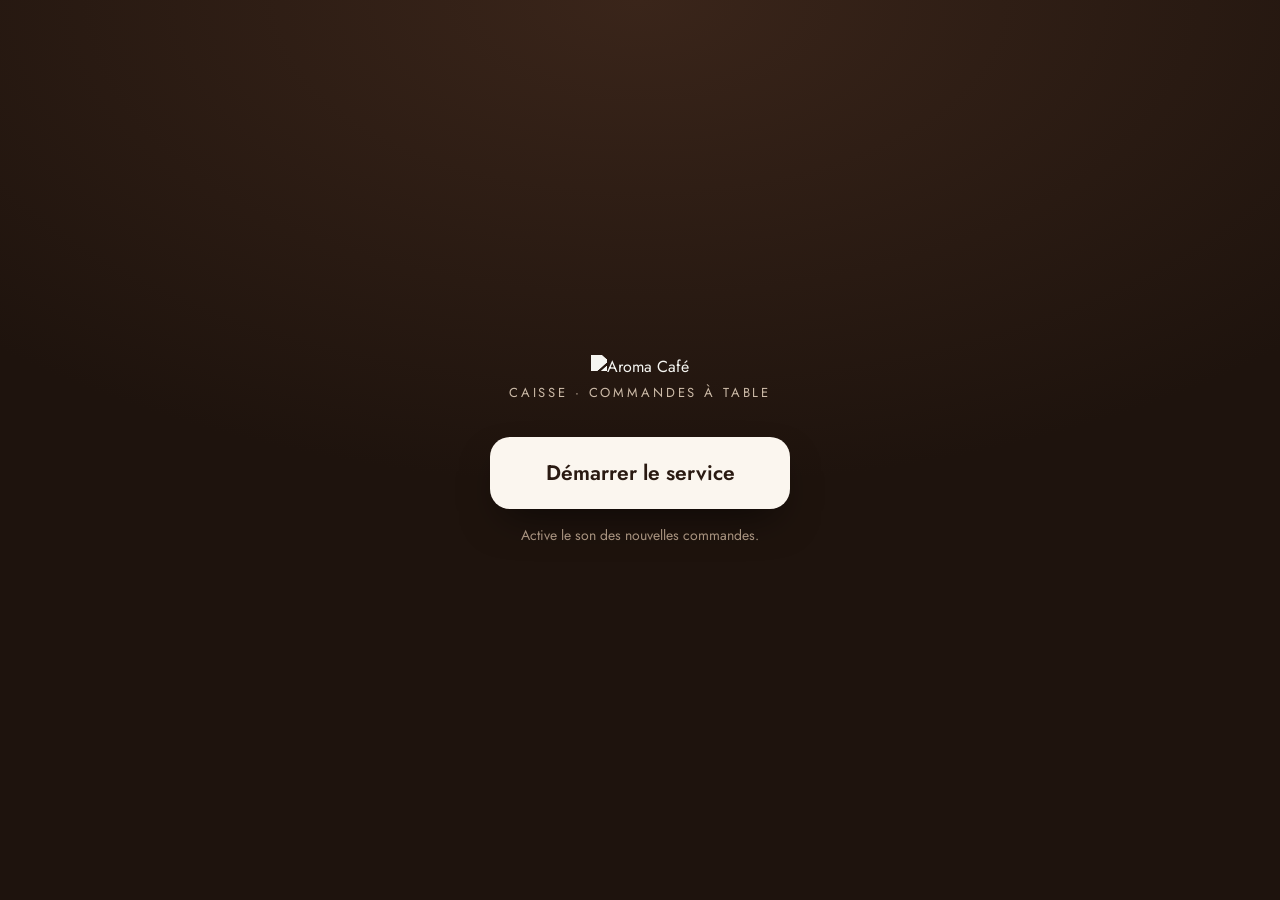
==== backend/src/main/resources/static/caisse.html @ f6226ca1 "Caisse : encaissement direct après le service, rubrique À encaisser" ====
<!doctype html>
<html lang="fr">
<head>
  <meta charset="utf-8">
  <meta name="viewport" content="width=device-width, initial-scale=1, viewport-fit=cover">
  <meta name="theme-color" content="#1E130D">
  <title>Aroma Café · Caisse</title>

  <link rel="preconnect" href="https://fonts.googleapis.com">
  <link rel="preconnect" href="https://fonts.gstatic.com" crossorigin>
  <link rel="stylesheet" href="https://fonts.googleapis.com/css2?family=Jost:wght@400;500;600;700&display=swap">

  <link rel="stylesheet" href="caisse/caisse.css">
</head>
<body>

  <!-- 1. Écran d'accueil : le navigateur n'autorise le son qu'après un premier appui -->
  <div class="start" id="start">
    <div class="start-card">
      <img class="start-logo" src="img/logo.png" alt="Aroma Café" width="720" height="140">
      <p class="start-sub">Caisse · Commandes à table</p>
      <button type="button" class="start-btn" id="start-btn">Démarrer le service</button>
      <p class="start-fine">Active le son des nouvelles commandes.</p>
    </div>
  </div>

  <!-- 2. Barre du haut : état de la connexion, compteur, heure, réglages -->
  <header class="bar">
    <img class="bar-logo" src="img/logo.png" alt="Aroma Café" width="720" height="140">

    <span class="live" id="live" role="status">
      <i aria-hidden="true"></i><span id="live-text">Connexion…</span>
    </span>

    <span class="spacer"></span>

    <span class="count" id="count" hidden>
      <b id="count-n">0</b><span id="count-label">à traiter</span>
    </span>

    <time class="clock" id="clock">--:--</time>

    <button type="button" class="bar-btn" id="sound" aria-pressed="true" aria-label="Son des nouvelles commandes">
      <svg class="ic-on" viewBox="0 0 24 24" aria-hidden="true"><path d="M11 5 6 9H3v6h3l5 4V5z"/><path d="M15.5 8.5a5 5 0 0 1 0 7M18.5 5.5a9 9 0 0 1 0 13"/></svg>
      <svg class="ic-off" viewBox="0 0 24 24" aria-hidden="true"><path d="M11 5 6 9H3v6h3l5 4V5z"/><path d="m22 9-6 6M16 9l6 6"/></svg>
      <span class="bar-btn-l">Son</span>
    </button>

    <div class="more">
      <button type="button" class="bar-btn" id="more-btn" aria-haspopup="true" aria-expanded="false" aria-controls="more-menu" aria-label="Plus d'options">
        <svg viewBox="0 0 24 24" aria-hidden="true"><circle cx="5" cy="12" r="1.6"/><circle cx="12" cy="12" r="1.6"/><circle cx="19" cy="12" r="1.6"/></svg>
      </button>
      <div class="more-menu" id="more-menu" hidden>
        <a href="qr.html" target="_blank" rel="noopener">QR codes des tables</a>
        <button type="button" id="test-sound">Tester le son</button>
        <form method="post" action="/logout"><button type="submit">Se déconnecter</button></form>
      </div>
    </div>
  </header>

  <main class="layout">

    <!-- 3. La salle en 3D (à gauche) : une pastille par table, rouge = commande à traiter -->
    <section class="floor" id="floor" aria-label="Plan de la salle">
      <canvas id="salle" aria-hidden="true"></canvas>
      <div class="tags" id="tags"></div>

      <ul class="legend" aria-label="Légende">
        <li><i class="lg lg-new"></i>Nouvelle commande</li>
        <li><i class="lg lg-busy"></i>Occupée</li>
        <li><i class="lg lg-bill"></i>Addition demandée</li>
        <li><i class="lg lg-free"></i>Libre</li>
      </ul>

      <div class="toasts" id="toasts" aria-live="polite"></div>
    </section>

    <!-- 4. Le panneau de droite : liste des commandes, ou détail d'une commande / d'une table -->
    <aside class="side" id="side">
      <div class="side-list" id="side-list">
        <div class="seg" role="tablist" aria-label="Commandes">
          <button type="button" role="tab" id="tab-todo" aria-selected="true">À traiter <span class="seg-n" id="tab-todo-n">0</span></button>
          <button type="button" role="tab" id="tab-today" aria-selected="false">Aujourd'hui <span class="seg-n" id="tab-today-n">0</span></button>
        </div>
        <div class="list" id="list" role="tabpanel"></div>
      </div>

      <div class="side-detail" id="side-detail" hidden>
        <button type="button" class="back" id="back">
          <svg viewBox="0 0 24 24" aria-hidden="true"><path d="m15 18-6-6 6-6"/></svg>Retour
        </button>
        <div class="detail" id="detail"></div>
      </div>
    </aside>
  </main>

  <!-- 5. Zone d'impression : remplie par tickets.js juste avant d'imprimer (invisible à l'écran) -->
  <div id="print"></div>

  <!-- Bibliothèques : Three.js (3D) et STOMP (temps réel) -->
  <script src="https://cdn.jsdelivr.net/npm/three@0.149.0/build/three.min.js"></script>
  <script src="https://cdn.jsdelivr.net/npm/@stomp/stompjs@7.0.0/bundles/stomp.umd.min.js"></script>

  <!-- Nos fichiers : les tickets, la salle 3D, puis la caisse qui relie tout -->
  <script src="caisse/tickets.js"></script>
  <script src="caisse/salle3d.js"></script>
  <script src="caisse/caisse.js"></script>
</body>
</html>
---- backend/src/main/resources/static/caisse/caisse.css ----
/* =====================================================================
   Aroma Café · Caisse (tablette en paysage, usage tactile)
   Mêmes couleurs que le menu. À gauche la salle en 3D, à droite les commandes.
   ===================================================================== */

:root {
  /* Couleurs de la marque */
  --night: #1E130D;        /* fond de la salle et de la barre */
  --night-2: #2E1E15;
  --paper: #FBF6EF;        /* panneau crème */
  --card: #FFFFFF;
  --ink: #2A1A12;          /* texte principal */
  --soft: #6E5A4B;         /* texte secondaire (6:1 sur la crème) */
  --line: #E6DACC;
  --line-2: #F1E9DF;
  --cream: #F6EEE4;        /* texte clair sur fond sombre */
  --red: #C42230;          /* nouvelle commande */
  --red-soft: #FBE3E1;
  --amber: #F2A31B;        /* addition demandée + focus */
  --amber-ink: #6A4300;
  --amber-soft: #FFF1D6;
  --green: #2F8F4E;
  --green-soft: #E3F2E6;

  /* Statuts de commande (texte foncé sur fond clair : contraste > 4.5:1) */
  --st-new-bg: var(--red-soft);     --st-new-fg: #8D1B12;
  --st-cook-bg: #FFE6D2;            --st-cook-fg: #7E3200;
  --st-done-bg: var(--green-soft);  --st-done-fg: #1D5B2A;
  --st-off-bg: #EDE7E0;             --st-off-fg: #5E554C;

  --font: "Jost", "Avenir Next", "Segoe UI", system-ui, sans-serif;
  --side-w: 400px;
  --radius: 16px;
  color-scheme: light;
}

* { box-sizing: border-box; }
html, body { height: 100%; }
body {
  margin: 0;
  overflow: hidden;                 /* l'écran ne défile pas : seules les listes défilent */
  background: var(--night);
  color: var(--ink);
  font: 400 16px/1.45 var(--font);
  -webkit-font-smoothing: antialiased;
  -webkit-tap-highlight-color: transparent;
  display: grid;
  grid-template-rows: auto 1fr;
}
button { font: inherit; color: inherit; }
[hidden] { display: none !important; }
svg { width: 22px; height: 22px; fill: none; stroke: currentColor; stroke-width: 2; stroke-linecap: round; stroke-linejoin: round; flex: none; }

/* Contour de focus visible partout (clavier ou lecteur d'écran) */
:focus-visible { outline: 3px solid var(--amber); outline-offset: 2px; }

/* ------------------------------------------------------------------ écran d'accueil */
.start {
  position: fixed;
  inset: 0;
  z-index: 50;
  display: grid;
  place-items: center;
  padding: 24px;
  background: radial-gradient(120% 90% at 50% 0%, #3A251A 0%, var(--night) 60%);
}
.start-card { text-align: center; max-width: 420px; }
.start-logo { width: 260px; max-width: 80%; height: auto; filter: brightness(0) invert(1) sepia(.25) brightness(.96); }
.start-sub { margin: 6px 0 34px; color: #CDBBA8; font-size: 13px; letter-spacing: .22em; text-transform: uppercase; }
.start-btn {
  min-width: 300px;
  height: 72px;
  padding: 0 34px;
  border: 0;
  border-radius: 20px;
  background: var(--paper);
  color: var(--ink);
  font-size: 21px;
  font-weight: 600;
  cursor: pointer;
  box-shadow: 0 18px 40px -14px rgba(0, 0, 0, .6);
  transition: transform .12s;
}
.start-btn:active { transform: scale(.97); }
.start-fine { margin: 16px 0 0; color: #A8937F; font-size: 14px; }

/* ------------------------------------------------------------------ barre du haut */
.bar {
  display: flex;
  align-items: center;
  gap: 14px;
  min-height: 64px;
  padding: 8px max(16px, env(safe-area-inset-right)) 8px max(18px, env(safe-area-inset-left));
  padding-top: max(8px, env(safe-area-inset-top));
  background: var(--night);
  color: var(--cream);
  border-bottom: 1px solid rgba(255, 255, 255, .08);
}
.bar-logo { height: 28px; width: auto; filter: brightness(0) invert(1) sepia(.25) brightness(.96); }
.spacer { flex: 1; }

.live {
  display: inline-flex;
  align-items: center;
  gap: 8px;
  padding: 7px 12px;
  border-radius: 999px;
  background: rgba(255, 255, 255, .08);
  font-size: 14px;
  white-space: nowrap;
}
.live i { width: 9px; height: 9px; border-radius: 50%; background: var(--amber); }
.live.ok i { background: #5BC27A; animation: ping 2.4s infinite; }
@keyframes ping {
  0% { box-shadow: 0 0 0 0 rgba(91, 194, 122, .55); }
  80%, 100% { box-shadow: 0 0 0 9px rgba(91, 194, 122, 0); }
}

.count {
  display: inline-flex;
  align-items: center;
  gap: 8px;
  height: 44px;
  padding: 0 14px 0 6px;
  border-radius: 14px;
  background: var(--red);
  color: #fff;
  font-weight: 500;
  white-space: nowrap;
}
.count b {
  min-width: 32px;
  height: 32px;
  padding: 0 8px;
  border-radius: 10px;
  background: #fff;
  color: var(--red);
  display: grid;
  place-items: center;
  font-size: 18px;
  font-variant-numeric: tabular-nums;
}

.clock { font-size: 24px; font-weight: 500; font-variant-numeric: tabular-nums; letter-spacing: .02em; }

.bar-btn {
  display: inline-flex;
  align-items: center;
  justify-content: center;
  gap: 6px;
  min-width: 48px;
  height: 48px;
  padding: 0 12px;
  border: 1px solid rgba(255, 255, 255, .18);
  border-radius: 14px;
  background: transparent;
  color: var(--cream);
  cursor: pointer;
}
.bar-btn:hover { background: rgba(255, 255, 255, .08); }
.bar-btn .ic-off { display: none; }
.bar-btn[aria-pressed="false"] { color: var(--amber); border-color: rgba(242, 163, 27, .55); }
.bar-btn[aria-pressed="false"] .ic-on { display: none; }
.bar-btn[aria-pressed="false"] .ic-off { display: block; }
.bar-btn circle { fill: currentColor; stroke: none; }

.more { position: relative; }
.more-menu {
  position: absolute;
  right: 0;
  top: calc(100% + 8px);
  z-index: 20;
  min-width: 240px;
  padding: 6px;
  border-radius: 16px;
  background: var(--card);
  box-shadow: 0 20px 40px -12px rgba(0, 0, 0, .45);
}
.more-menu a, .more-menu button {
  display: flex;
  align-items: center;
  width: 100%;
  min-height: 48px;
  padding: 0 14px;
  border: 0;
  border-radius: 10px;
  background: none;
  color: var(--ink);
  font-size: 16px;
  text-align: left;
  text-decoration: none;
  cursor: pointer;
}
.more-menu a:hover, .more-menu button:hover { background: var(--line-2); }
.more-menu form { margin: 0; border-top: 1px solid var(--line-2); margin-top: 4px; padding-top: 4px; }
.more-menu form button { color: var(--red); }

/* ------------------------------------------------------------------ mise en page */
.layout {
  min-height: 0;
  display: grid;
  grid-template-columns: 1fr var(--side-w);
}

/* ------------------------------------------------------------------ la salle */
.floor {
  position: relative;
  isolation: isolate;               /* les pastilles restent sous l'écran d'accueil et les menus */
  min-height: 0;
  overflow: hidden;
  background: radial-gradient(90% 80% at 50% 40%, #3A271C 0%, var(--night) 75%);
}
#salle { position: absolute; inset: 0; width: 100%; height: 100%; display: block; touch-action: none; }

/* Pastilles des tables (boutons HTML posés sur la 3D : nets, lisibles, faciles à toucher) */
.tags { position: absolute; inset: 0; pointer-events: none; }
.tag {
  position: absolute;
  left: 0;
  top: 0;
  pointer-events: auto;
  display: flex;
  flex-direction: column;
  align-items: center;
  gap: 2px;
  min-width: 56px;
  min-height: 56px;
  padding: 7px 12px 6px;
  border: 2px solid transparent;
  border-radius: 16px;
  background: rgba(251, 246, 239, .94);
  color: var(--ink);
  line-height: 1;
  cursor: pointer;
  box-shadow: 0 8px 18px -8px rgba(0, 0, 0, .6);
  transform: var(--pos, none);
  transition: background .2s, color .2s, border-color .2s;
  will-change: transform;
}
.tag:active { transform: var(--pos, none) scale(.95); }
.tag-n { font-size: 22px; font-weight: 600; font-variant-numeric: tabular-nums; }
.tag-n small { font-size: 10px; font-weight: 500; letter-spacing: .14em; text-transform: uppercase; margin-right: 3px; opacity: .7; }
.tag-sub { font-size: 12.5px; font-weight: 500; white-space: nowrap; font-variant-numeric: tabular-nums; }
.tag-sub:empty { display: none; }

/* Libre : discret */
.tag.free { background: rgba(251, 246, 239, .78); }
.tag.free .tag-n { color: var(--soft); }
/* Occupée : brun foncé + montant en cours */
.tag.busy { background: var(--ink); color: var(--cream); border-color: rgba(246, 238, 228, .25); }
/* Addition demandée : ambre */
.tag.bill { background: var(--amber); color: #2A1A12; }
/* Nouvelle commande : rouge + pastille qui pulse */
.tag.new { background: var(--red); color: #fff; }
.tag.new::after {
  content: "";
  position: absolute;
  inset: -2px;
  border-radius: 16px;
  box-shadow: 0 0 0 0 rgba(196, 34, 48, .7);
  animation: alert 1.6s infinite;
}
@keyframes alert {
  0% { box-shadow: 0 0 0 0 rgba(196, 34, 48, .75); }
  70%, 100% { box-shadow: 0 0 0 16px rgba(196, 34, 48, 0); }
}
/* Petite pastille ronde : nombre de commandes à traiter, ou cloche de l'addition */
.tag-dot {
  position: absolute;
  top: -9px;
  right: -9px;
  min-width: 26px;
  height: 26px;
  padding: 0 7px;
  border: 2px solid #fff;
  border-radius: 999px;
  background: var(--red);
  color: #fff;
  font-size: 13.5px;
  font-weight: 700;
  display: grid;
  place-items: center;
}
.tag.new .tag-dot { background: #fff; color: var(--red); border-color: var(--red); }
.tag-dot.bell { background: var(--amber); color: var(--ink); }
.tag-dot.bell svg { width: 15px; height: 15px; stroke-width: 2.4; }
/* Table sélectionnée */
.tag[aria-pressed="true"] { border-color: var(--amber); box-shadow: 0 0 0 4px rgba(242, 163, 27, .35), 0 8px 18px -8px rgba(0, 0, 0, .6); }

/* Sans 3D (WebGL indisponible) : les tables deviennent une simple grille */
.floor.flat .tags { position: static; display: grid; grid-template-columns: repeat(auto-fill, minmax(110px, 1fr)); gap: 16px; padding: 24px; align-content: start; height: 100%; overflow: auto; }
.floor.flat .tag { position: relative; transform: none !important; min-height: 90px; justify-content: center; }
.floor.flat #salle { display: none; }

/* Légende */
.legend {
  position: absolute;
  left: 16px;
  bottom: 14px;
  margin: 0;
  padding: 8px 14px;
  list-style: none;
  display: flex;
  flex-wrap: wrap;
  gap: 6px 16px;
  border-radius: 12px;
  background: rgba(30, 19, 13, .72);
  color: var(--cream);
  font-size: 13px;
  pointer-events: none;
}
.legend li { display: flex; align-items: center; gap: 7px; }
.lg { width: 12px; height: 12px; border-radius: 4px; }
.lg-new { background: var(--red); }
.lg-busy { background: var(--ink); box-shadow: inset 0 0 0 1.5px rgba(246, 238, 228, .5); }
.lg-bill { background: var(--amber); }
.lg-free { background: rgba(251, 246, 239, .78); }

/* Messages éphémères (en haut de la salle) */
.toasts {
  position: absolute;
  top: 14px;
  left: 50%;
  transform: translateX(-50%);
  display: flex;
  flex-direction: column;
  align-items: center;
  gap: 8px;
  pointer-events: none;
  z-index: 5;
}
.toast {
  display: flex;
  align-items: center;
  gap: 10px;
  padding: 12px 18px;
  border-radius: 14px;
  background: var(--card);
  color: var(--ink);
  font-weight: 500;
  box-shadow: 0 14px 30px -10px rgba(0, 0, 0, .55);
  animation: toast-in .28s ease-out;
}
.toast.new { background: var(--red); color: #fff; }
.toast.bill { background: var(--amber); color: var(--ink); }
.toast.err { background: #8D1B12; color: #fff; }
.toast.out { opacity: 0; transform: translateY(-8px); transition: opacity .2s, transform .2s; }
@keyframes toast-in { from { opacity: 0; transform: translateY(-10px); } }

/* ------------------------------------------------------------------ panneau de droite */
.side {
  min-height: 0;
  display: flex;
  flex-direction: column;
  background: var(--paper);
  padding-right: env(safe-area-inset-right);
}
.side-list, .side-detail { min-height: 0; flex: 1; display: flex; flex-direction: column; }

/* Onglets « À traiter / Aujourd'hui » */
.seg {
  display: grid;
  grid-template-columns: 1fr 1fr;
  gap: 4px;
  margin: 14px 14px 6px;
  padding: 4px;
  border-radius: 14px;
  background: var(--line-2);
}
.seg button {
  display: flex;
  align-items: center;
  justify-content: center;
  gap: 8px;
  min-height: 46px;
  border: 0;
  border-radius: 11px;
  background: transparent;
  color: var(--soft);
  font-weight: 500;
  cursor: pointer;
}
.seg button[aria-selected="true"] { background: var(--card); color: var(--ink); box-shadow: 0 2px 6px rgba(42, 26, 18, .12); }
.seg-n {
  min-width: 24px;
  height: 24px;
  padding: 0 7px;
  border-radius: 8px;
  background: var(--line);
  color: var(--ink);
  font-size: 13px;
  font-weight: 600;
  display: grid;
  place-items: center;
  font-variant-numeric: tabular-nums;
}
#tab-todo .seg-n.hot { background: var(--red); color: #fff; }

.list {
  min-height: 0;
  flex: 1;
  overflow-y: auto;
  overscroll-behavior: contain;
  padding: 8px 14px 20px;
  display: flex;
  flex-direction: column;
  gap: 10px;
}

/* Carte d'une commande dans la liste */
.card {
  display: grid;
  grid-template-columns: auto 1fr auto;
  align-items: center;
  gap: 2px 14px;
  width: 100%;
  min-height: 76px;
  padding: 10px 14px 10px 10px;
  border: 1.5px solid var(--line);
  border-radius: var(--radius);
  background: var(--card);
  text-align: left;
  cursor: pointer;
  transition: border-color .15s, box-shadow .15s;
}
.card:hover { border-color: #CDBBA8; }
.card.is-new { border-color: rgba(196, 34, 48, .45); box-shadow: inset 4px 0 0 var(--red); }
.card.is-pay { box-shadow: inset 4px 0 0 var(--green); }
.card.is-pay .card-t { background: var(--green); }
.list-h { margin: 10px 4px 0; font-size: 13px; font-weight: 600; letter-spacing: .14em; text-transform: uppercase; color: var(--soft); }
.card.fresh { animation: fresh 1.1s ease 2; }
@keyframes fresh { 50% { box-shadow: inset 4px 0 0 var(--red), 0 0 0 4px rgba(196, 34, 48, .25); } }
.card-t {
  grid-row: span 2;
  width: 56px;
  height: 56px;
  border-radius: 14px;
  background: var(--ink);
  color: var(--cream);
  display: flex;
  flex-direction: column;
  align-items: center;
  justify-content: center;
  line-height: 1;
}
.card.is-new .card-t { background: var(--red); }
.card-t small { font-size: 9.5px; letter-spacing: .14em; text-transform: uppercase; opacity: .75; }
.card-t b { font-size: 24px; font-weight: 600; margin-top: 3px; font-variant-numeric: tabular-nums; }
.card-top { font-weight: 600; font-size: 16px; }
.card-sub { font-size: 14px; color: var(--soft); font-variant-numeric: tabular-nums; white-space: nowrap; overflow: hidden; text-overflow: ellipsis; }
.card-side { grid-row: span 2; display: flex; flex-direction: column; align-items: flex-end; gap: 6px; font-size: 13.5px; color: var(--soft); font-variant-numeric: tabular-nums; }
.late { color: var(--red); font-weight: 600; }

.pill { display: inline-block; padding: 5px 9px; border-radius: 999px; font-size: 11.5px; font-weight: 600; letter-spacing: .05em; text-transform: uppercase; white-space: nowrap; line-height: 1.1; }
.st-NOUVELLE { background: var(--st-new-bg); color: var(--st-new-fg); }
.st-EN_CUISINE { background: var(--st-cook-bg); color: var(--st-cook-fg); }
.st-SERVIE, .st-PAYEE { background: var(--st-done-bg); color: var(--st-done-fg); }
.st-ANNULEE { background: var(--st-off-bg); color: var(--st-off-fg); }

.empty { margin: 14vh auto 0; max-width: 300px; text-align: center; color: var(--soft); }
.empty b { display: block; margin-bottom: 6px; color: var(--ink); font-size: 18px; font-weight: 600; }

/* ------------------------------------------------------------------ détail (commande ou table) */
.back {
  display: inline-flex;
  align-items: center;
  gap: 4px;
  align-self: flex-start;
  min-height: 48px;
  margin: 10px 8px 0;
  padding: 0 14px 0 8px;
  border: 0;
  border-radius: 12px;
  background: none;
  color: var(--soft);
  font-weight: 500;
  cursor: pointer;
}
.back:hover { background: var(--line-2); color: var(--ink); }
.detail { min-height: 0; flex: 1; overflow-y: auto; overscroll-behavior: contain; padding: 4px 20px 20px; display: flex; flex-direction: column; }

.d-head { display: flex; align-items: center; gap: 14px; margin-bottom: 14px; }
.d-table {
  width: 68px;
  height: 68px;
  border-radius: 18px;
  background: var(--ink);
  color: var(--cream);
  display: flex;
  flex-direction: column;
  align-items: center;
  justify-content: center;
  line-height: 1;
  flex: none;
}
.d-table small { font-size: 10px; letter-spacing: .14em; text-transform: uppercase; opacity: .75; }
.d-table b { font-size: 30px; font-weight: 600; margin-top: 3px; }
.d-table.new { background: var(--red); }
.d-table.bill { background: var(--amber); color: var(--ink); }
.d-title { margin: 0; font-size: 21px; font-weight: 600; line-height: 1.2; }
.d-meta { margin: 3px 0 0; color: var(--soft); font-size: 14px; font-variant-numeric: tabular-nums; }

.notice { margin: 0 0 14px; padding: 12px 14px; border-radius: 12px; font-size: 15px; display: flex; gap: 10px; align-items: flex-start; }
.notice svg { width: 20px; height: 20px; margin-top: 1px; }
.notice.bill { background: var(--amber-soft); color: var(--amber-ink); }

.lines { list-style: none; margin: 0; padding: 0; border-top: 1px solid var(--line); }
.lines li { display: grid; grid-template-columns: 40px 1fr auto; gap: 2px 10px; padding: 12px 0; border-bottom: 1px solid var(--line); }
.l-q { font-weight: 700; font-size: 17px; font-variant-numeric: tabular-nums; }
.l-n { font-weight: 500; font-size: 16px; }
.l-p { font-variant-numeric: tabular-nums; white-space: nowrap; }
.l-o { grid-column: 2 / 4; font-size: 14px; color: var(--soft); }
.l-note { grid-column: 2 / 4; justify-self: start; padding: 3px 9px; border-radius: 8px; background: var(--amber-soft); color: var(--amber-ink); font-size: 14px; font-weight: 500; }

.sub-orders { margin: 4px 0 0; }
.sub-orders h3 { margin: 18px 0 6px; font-size: 13px; letter-spacing: .14em; text-transform: uppercase; color: var(--soft); font-weight: 600; display: flex; justify-content: space-between; align-items: center; }
.sub-orders h3 button { border: 0; background: none; color: var(--ink); text-decoration: underline; font-size: 13px; letter-spacing: 0; text-transform: none; min-height: 40px; padding: 0 6px; cursor: pointer; }

.total { display: flex; justify-content: space-between; align-items: baseline; padding: 16px 0 6px; font-size: 18px; font-weight: 500; }
.total strong { font-size: 26px; font-weight: 600; font-variant-numeric: tabular-nums; }

/* Boutons d'action (en bas du détail) */
.actions { margin-top: auto; padding-top: 16px; display: grid; gap: 10px; }
.actions .row { display: grid; grid-template-columns: 1fr 1fr; gap: 10px; }
.btn {
  display: inline-flex;
  align-items: center;
  justify-content: center;
  gap: 10px;
  min-height: 56px;
  padding: 0 16px;
  border: 1.5px solid var(--line);
  border-radius: 16px;
  background: var(--card);
  color: var(--ink);
  font-size: 16px;
  font-weight: 500;
  cursor: pointer;
  transition: transform .1s, background .15s;
}
.btn:hover { background: var(--line-2); }
.btn:active { transform: scale(.98); }
.btn:disabled { opacity: .55; cursor: progress; }
.btn.main { min-height: 64px; border: 0; background: var(--ink); color: var(--cream); font-size: 18px; font-weight: 600; }
.btn.main:hover { background: #3A251A; }
.btn.go { border: 0; background: var(--red); color: #fff; }
.btn.go:hover { background: #A81C28; }
.btn.ok { border: 0; background: var(--green); color: #fff; }
.btn.ok:hover { background: #267A41; }
.btn.danger { color: #8D1B12; border-color: #EBC4C0; }
.btn.armed { background: #8D1B12 !important; color: #fff !important; border-color: #8D1B12 !important; }
.btn-hint { margin: 0; text-align: center; font-size: 13.5px; color: var(--soft); }

/* ------------------------------------------------------------------ tablette en portrait / petit écran */
@media (max-width: 900px) {
  :root { --side-w: 1fr; }
  .layout { grid-template-columns: 1fr; grid-template-rows: 46% 1fr; }
  .bar-btn-l, .live #live-text { display: none; }
  .legend { display: none; }
}

/* Moins d'animations si la tablette le demande */
@media (prefers-reduced-motion: reduce) {
  *, *::before, *::after { animation: none !important; transition: none !important; }
}

/* ------------------------------------------------------------------ impression (ticket 80 mm) */
#print { display: none; }
@media print {
  @page { size: 80mm auto; margin: 0; }
  html, body { height: auto; overflow: visible; background: #fff; display: block; }
  body > *:not(#print) { display: none !important; }
  #print { display: block; }
}
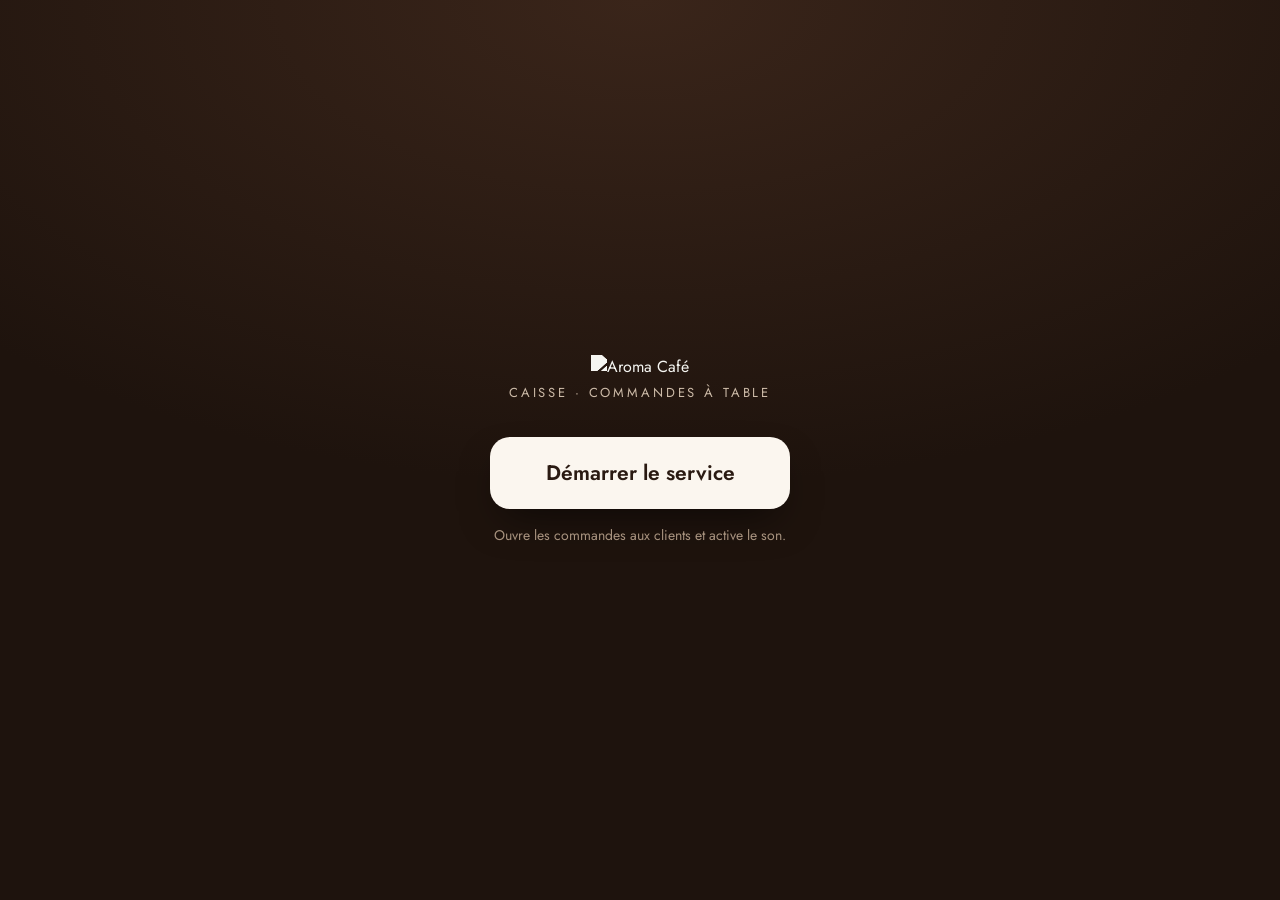
==== commit 9e3f111d: "Service ouvert/fermé depuis la caisse, contrôle des commandes, réglages par variables d'environnemen" ====
--- a/backend/src/main/resources/static/caisse.html
+++ b/backend/src/main/resources/static/caisse.html
@@ -19,8 +19,9 @@
     <div class="start-card">
       <img class="start-logo" src="img/logo.png" alt="Aroma Café" width="720" height="140">
       <p class="start-sub">Caisse · Commandes à table</p>
+      <p class="start-state" id="start-state" hidden></p>
       <button type="button" class="start-btn" id="start-btn">Démarrer le service</button>
-      <p class="start-fine">Active le son des nouvelles commandes.</p>
+      <p class="start-fine">Ouvre les commandes aux clients et active le son.</p>
     </div>
   </div>
 
@@ -39,6 +40,11 @@
     </span>
 
     <time class="clock" id="clock">--:--</time>
+
+    <button type="button" class="bar-btn" id="stop" aria-label="Fermer le service">
+      <svg viewBox="0 0 24 24" aria-hidden="true"><path d="M12 2v10"/><path d="M18.4 6.6a9 9 0 1 1-12.8 0"/></svg>
+      <span class="bar-btn-l">Fermer</span>
+    </button>
 
     <button type="button" class="bar-btn" id="sound" aria-pressed="true" aria-label="Son des nouvelles commandes">
       <svg class="ic-on" viewBox="0 0 24 24" aria-hidden="true"><path d="M11 5 6 9H3v6h3l5 4V5z"/><path d="M15.5 8.5a5 5 0 0 1 0 7M18.5 5.5a9 9 0 0 1 0 13"/></svg>
@@ -106,4 +112,4 @@
   <script src="caisse/salle3d.js"></script>
   <script src="caisse/caisse.js"></script>
 </body>
-</html>+</html>
--- a/backend/src/main/resources/static/caisse/caisse.css
+++ b/backend/src/main/resources/static/caisse/caisse.css
@@ -83,6 +83,8 @@
 }
 .start-btn:active { transform: scale(.97); }
 .start-fine { margin: 16px 0 0; color: #A8937F; font-size: 14px; }
+.start-state { margin: -18px 0 26px; padding: 10px 16px; border-radius: 12px; background: rgba(255, 255, 255, .08); color: var(--cream); font-size: 15px; }
+.start-btn:disabled { opacity: .7; cursor: progress; }
 
 /* ------------------------------------------------------------------ barre du haut */
 .bar {
@@ -163,6 +165,7 @@
 .bar-btn[aria-pressed="false"] .ic-on { display: none; }
 .bar-btn[aria-pressed="false"] .ic-off { display: block; }
 .bar-btn circle { fill: currentColor; stroke: none; }
+.bar-btn.armed { background: var(--red); border-color: var(--red); color: #fff; }
 
 .more { position: relative; }
 .more-menu {
